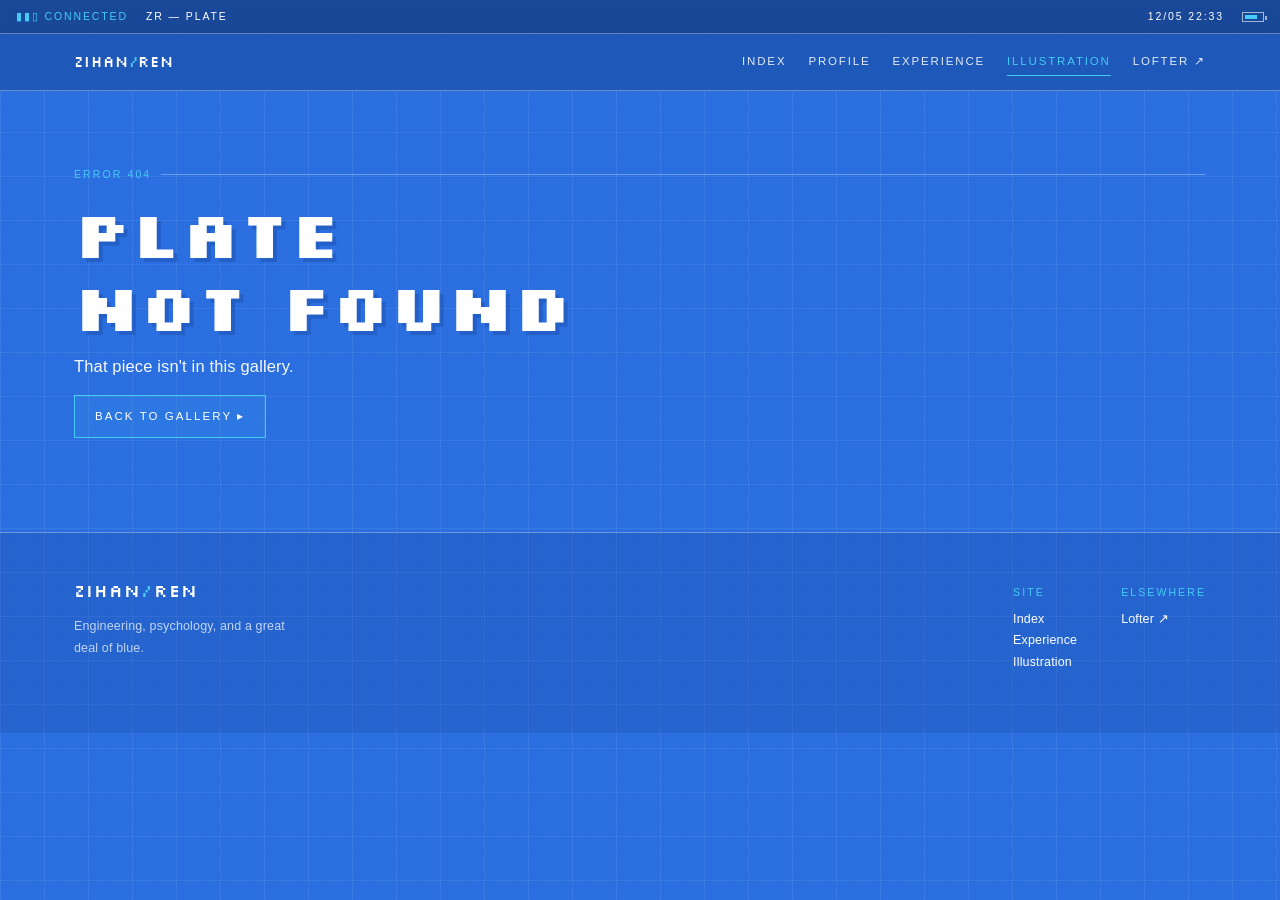
==== art.html @ 6768670b "Add personal site: profile, experience records, illustration gallery Static site in blue/white, with" ====
<!DOCTYPE html>
<html lang="en">
<head>
<meta charset="utf-8">
<meta name="viewport" content="width=device-width, initial-scale=1">
<title>Illustration — Zihan Ren</title>
<link rel="icon" href="favicon.svg" type="image/svg+xml">
<link rel="preconnect" href="https://fonts.googleapis.com">
<link rel="preconnect" href="https://fonts.gstatic.com" crossorigin>
<link href="https://fonts.googleapis.com/css2?family=Silkscreen:wght@400;700&display=swap" rel="stylesheet">
<link rel="stylesheet" href="assets/css/style.css">
</head>
<body class="page">

<div class="statusbar">
  <span class="sig">▮▮▯ CONNECTED</span>
  <span class="hide-s" id="sb">ZR — PLATE</span>
  <span class="spacer"></span>
  <span id="clock">08/24  03:27</span>
  <span class="batt"></span>
</div>

<nav class="nav">
  <div class="wrap nav-in">
    <a class="brand" href="index.html">ZIHAN<span>/</span>REN</a>
    <div class="nav-links">
      <a href="index.html">Index</a>
      <a href="index.html#profile">Profile</a>
      <a href="work.html">Experience</a>
      <a href="gallery.html" aria-current="page">Illustration</a>
      <a href="https://0609nmb.lofter.com/" target="_blank" rel="noopener">Lofter ↗</a>
    </div>
  </div>
</nav>

<main id="main"></main>

<footer>
  <div class="wrap foot">
    <div>
      <div class="brand" style="font-size:18px">ZIHAN<span>/</span>REN</div>
      <p class="small muted" style="margin-top:10px;max-width:34ch">
        Engineering, psychology, and a great deal of blue.
      </p>
    </div>
    <div class="cols">
      <div class="col">
        <span>Site</span>
        <p class="small" style="margin:0">
          <a href="index.html">Index</a><br>
          <a href="work.html">Experience</a><br>
          <a href="gallery.html">Illustration</a>
        </p>
      </div>
      <div class="col">
        <span>Elsewhere</span>
        <p class="small" style="margin:0">
          <a href="https://0609nmb.lofter.com/" target="_blank" rel="noopener">Lofter ↗</a>
        </p>
      </div>
    </div>
  </div>
</footer>

<script src="assets/js/data.js"></script>
<script src="assets/js/main.js"></script>
<script>
(function(){
  const main = document.getElementById("main");
  const id = qs("id");
  const i = ARTWORKS.findIndex(a => a.id === id);

  if(i < 0){
    main.innerHTML =
      `<section><div class="wrap">
         <div class="label">Error 404</div>
         <h1 class="display">PLATE<br>NOT FOUND</h1>
         <p class="lead">That piece isn't in this gallery.</p>
         <div class="btn-row"><a class="btn" href="gallery.html">Back to gallery ▸</a></div>
       </div></section>`;
    return;
  }

  const a    = ARTWORKS[i];
  const prev = ARTWORKS[(i - 1 + ARTWORKS.length) % ARTWORKS.length];
  const next = ARTWORKS[(i + 1) % ARTWORKS.length];

  document.title = a.title + " — Zihan Ren";
  document.getElementById("sb").textContent = "ZR — PLATE / " + String(i+1).padStart(2,"0");

  main.innerHTML = `
    <header class="detail-head">
      <div class="wrap">
        <div class="crumb">
          <a href="index.html">Index</a> &nbsp;/&nbsp;
          <a href="gallery.html">Illustration</a> &nbsp;/&nbsp; ${esc(a.id)}
        </div>
        <div class="label">Plate ${String(i+1).padStart(2,"0")}</div>
        <h1 class="display" style="font-size:clamp(24px,4.6vw,44px)">${esc(a.title)}</h1>
        <div class="metaline">
          <span><b>DATE</b> &nbsp;${esc(a.date)}</span>
          <span><b>MEDIUM</b> &nbsp;${esc(a.medium)}</span>
        </div>
      </div>
    </header>

    <section>
      <div class="wrap artview">
        <div class="artframe bracket">
          <div class="thumb-host"></div>
          <div class="cap">${esc(a.title)} — ${esc(a.date)}</div>
        </div>

        <div>
          <p class="lead" style="font-size:18px">${esc(a.tagline)}</p>
          <div class="label" style="margin-top:30px">Notes</div>
          ${a.notes.map(n => `<p>${esc(n)}</p>`).join("")}

          <div class="label" style="margin-top:30px">Palette</div>
          <div class="stack" style="gap:0;margin-bottom:22px">
            ${a.palette.map(c => `<span title="${esc(c)}" style="width:46px;height:34px;background:${esc(c)};border:1px solid rgba(255,255,255,.4)"></span>`).join("")}
          </div>

          <div class="callout">
            <div class="label">Aside</div>
            <p style="margin:0">${esc(a.aside)}</p>
          </div>

          <div class="btn-row" style="margin-top:22px">
            <a class="btn ghost" href="gallery.html">◀ All illustration</a>
            <a class="btn" href="https://0609nmb.lofter.com/" target="_blank" rel="noopener">Lofter ↗</a>
          </div>
        </div>
      </div>

      <div class="wrap">
        <div class="pager">
          <a href="art.html?id=${prev.id}">◀ ${esc(prev.title)}</a>
          <a href="art.html?id=${next.id}">${esc(next.title)} ▶</a>
        </div>
      </div>
    </section>`;

  mountArtImage(main.querySelector(".thumb-host"), a);
})();
</script>
</body>
</html>
---- assets/css/style.css ----
/* =========================================================
   ZR // personal site
   palette sampled from the blue/white dual-screen poster
   ========================================================= */

:root{
  --blue:        #2a6ee0;   /* main field  */
  --blue-deep:   #1d54b0;   /* borders / depth */
  --blue-soft:   #4b88e8;   /* hover field */
  --cyan:        #45cbf5;   /* the bright arrow */
  --cyan-soft:   #9fe3fa;
  --paper:       #e9e8e2;   /* off-white paper */
  --paper-dim:   #d8d7d0;
  --white:       #ffffff;
  --ink:         #1b1b1b;

  --line:        rgba(255,255,255,.32);
  --line-strong: rgba(255,255,255,.6);

  --sans: Arial, "Helvetica Neue", Helvetica, "Segoe UI", sans-serif;
  --pixel: "Silkscreen", "Press Start 2P", var(--sans);

  --maxw: 1180px;
  --bar: 34px;
}

*{ box-sizing:border-box; }

html{ scroll-behavior:smooth; }

body{
  margin:0;
  background:var(--blue);
  color:var(--white);
  font-family:var(--sans);
  font-size:15px;
  line-height:1.72;
  letter-spacing:.01em;
  -webkit-font-smoothing:antialiased;
}

/* blueprint grid + paper grain over the whole page */
body::before{
  content:"";
  position:fixed; inset:0;
  background-image:
    linear-gradient(rgba(255,255,255,.07) 1px, transparent 1px),
    linear-gradient(90deg, rgba(255,255,255,.07) 1px, transparent 1px);
  background-size:44px 44px;
  pointer-events:none;
  z-index:0;
}
body::after{
  content:"";
  position:fixed; inset:0;
  background-image:radial-gradient(rgba(255,255,255,.16) 1px, transparent 1px);
  background-size:3px 3px;
  opacity:.25;
  mix-blend-mode:overlay;
  pointer-events:none;
  z-index:0;
}

img{ max-width:100%; display:block; }
a{ color:inherit; }

/* ---------- layout ---------- */
.wrap{ width:100%; max-width:var(--maxw); margin:0 auto; padding:0 24px; position:relative; z-index:1; }
main{ position:relative; z-index:1; }
section{ padding:74px 0; position:relative; }
.hr{ height:1px; background:var(--line); border:0; margin:0; }

/* ---------- top status bar (poster homage) ---------- */
.statusbar{
  position:fixed; top:0; left:0; right:0; height:var(--bar);
  display:flex; align-items:center; gap:18px;
  padding:0 16px;
  background:rgba(20,58,124,.72);
  backdrop-filter:blur(6px);
  border-bottom:1px solid var(--line);
  font-size:10.5px; letter-spacing:.18em; text-transform:uppercase;
  z-index:60;
}
.statusbar .sig{ color:var(--cyan); }
.statusbar .spacer{ flex:1; }
.statusbar .batt{
  display:inline-block; width:22px; height:10px;
  border:1px solid var(--line-strong); position:relative;
}
.statusbar .batt::before{ content:""; position:absolute; inset:2px; right:6px; background:var(--cyan); }
.statusbar .batt::after{ content:""; position:absolute; right:-4px; top:3px; width:2px; height:4px; background:var(--line-strong); }

/* ---------- nav ---------- */
.nav{
  position:sticky; top:var(--bar); z-index:50;
  background:rgba(29,84,176,.82);
  backdrop-filter:blur(8px);
  border-bottom:1px solid var(--line);
}
.nav-in{ display:flex; align-items:center; gap:26px; height:56px; }
.brand{
  font-family:var(--pixel); font-size:15px; letter-spacing:.06em;
  text-decoration:none; color:var(--white); white-space:nowrap;
}
.brand span{ color:var(--cyan); }
.nav-links{ display:flex; gap:22px; margin-left:auto; flex-wrap:wrap; }
.nav-links a{
  text-decoration:none; font-size:11.5px; letter-spacing:.16em; text-transform:uppercase;
  padding:4px 0; border-bottom:1px solid transparent; opacity:.88;
}
.nav-links a:hover, .nav-links a[aria-current="page"]{ opacity:1; border-bottom-color:var(--cyan); color:var(--cyan); }

/* body offset for the fixed bar */
.page{ padding-top:var(--bar); }

/* ---------- type ---------- */
.pixel{ font-family:var(--pixel); font-weight:400; letter-spacing:.02em; line-height:1.28; }
h1.display{
  font-family:var(--pixel);
  font-size:clamp(30px, 6.4vw, 66px);
  margin:0 0 10px; line-height:1.1;
  text-shadow:4px 4px 0 rgba(29,84,176,.55);
}
h2.display{ font-family:var(--pixel); font-size:clamp(20px,3.2vw,30px); margin:0 0 6px; line-height:1.25; }
h3{ font-size:17px; margin:0 0 8px; letter-spacing:.01em; }
p{ margin:0 0 14px; }
.lead{ font-size:16.5px; max-width:62ch; opacity:.96; }
.muted{ opacity:.72; }
.small{ font-size:12.5px; }

.label{
  font-size:10.5px; letter-spacing:.2em; text-transform:uppercase;
  color:var(--cyan); display:flex; align-items:center; gap:10px; margin-bottom:14px;
}
.label::after{ content:""; flex:1; height:1px; background:var(--line); }

.jp{ font-size:11px; letter-spacing:.34em; opacity:.6; }

/* ---------- windows / "folders" ---------- */
.win{
  border:1px solid var(--line-strong);
  background:rgba(255,255,255,.06);
  position:relative;
}
.win-bar{
  display:flex; align-items:center; gap:10px;
  height:30px; padding:0 10px;
  border-bottom:1px solid var(--line-strong);
  background:rgba(255,255,255,.1);
  font-size:10.5px; letter-spacing:.18em; text-transform:uppercase;
}
.win-bar .dots{ display:flex; gap:5px; margin-left:auto; opacity:.85; }
.win-bar .dots i{ width:9px; height:9px; border:1px solid var(--line-strong); display:block; }
.win-bar .dots i:last-child{ background:var(--cyan); border-color:var(--cyan); }
.win-body{ padding:22px; }

.bracket{ position:relative; }
.bracket::before, .bracket::after{
  content:""; position:absolute; width:14px; height:14px; border:1px solid var(--cyan);
}
.bracket::before{ top:-1px; left:-1px; border-right:0; border-bottom:0; }
.bracket::after{ bottom:-1px; right:-1px; border-left:0; border-top:0; }

/* ---------- hero ---------- */
.hero{ padding:0; border-bottom:1px solid var(--line); }
.hero-grid{ display:grid; grid-template-columns:1.05fr 1fr; min-height:clamp(540px, calc(100vh - var(--bar) - 56px), 820px); }
.hero-left{
  background:var(--paper); color:var(--ink);
  padding:56px 44px; display:flex; flex-direction:column; justify-content:center;
  position:relative; overflow:hidden;
}
.hero-left::before{
  content:""; position:absolute; inset:0;
  background-image:
    linear-gradient(rgba(42,110,224,.12) 1px, transparent 1px),
    linear-gradient(90deg, rgba(42,110,224,.12) 1px, transparent 1px);
  background-size:34px 34px;
}
.hero-left > *{ position:relative; }
.hero-left .label{ color:var(--blue); }
.hero-left .label::after{ background:rgba(27,27,27,.2); }
.hero-left h1.display{ color:var(--blue-deep); text-shadow:4px 4px 0 rgba(69,203,245,.5); }
.hero-name-cn{ font-size:12px; letter-spacing:.4em; color:var(--blue); opacity:.8; margin-bottom:26px; }
.hero-blueprint{ margin-top:30px; max-width:420px; }
.hero-right{
  padding:56px 44px; display:flex; flex-direction:column; justify-content:center; gap:16px;
  position:relative;
}
.hero-right::after{
  content:""; position:absolute; right:0; top:0; bottom:0; width:180px;
  background-image:radial-gradient(var(--cyan) 1.4px, transparent 1.4px);
  background-size:9px 9px; opacity:.22; pointer-events:none;
}
.chatline{
  border:1px solid var(--line-strong); padding:7px 14px; font-size:11px;
  letter-spacing:.16em; text-transform:uppercase; display:inline-flex; gap:10px; align-items:center;
  width:fit-content;
}
.bubble{
  border:1px solid var(--line-strong); background:rgba(255,255,255,.09);
  padding:20px 22px; max-width:520px; position:relative;
}
.bubble .who{ font-size:10.5px; letter-spacing:.2em; color:var(--cyan); margin-bottom:8px; }

.arrow-row{ display:flex; align-items:center; gap:14px; margin-top:8px; }
.arrow{ color:var(--cyan); font-size:20px; line-height:1; }

/* ---------- buttons ---------- */
.btn{
  display:inline-flex; align-items:center; gap:10px;
  border:1px solid var(--cyan); color:var(--white);
  padding:11px 20px; text-decoration:none;
  font-size:11.5px; letter-spacing:.18em; text-transform:uppercase;
  background:rgba(69,203,245,.1);
  transition:background .18s ease, transform .18s ease, color .18s ease;
}
.btn:hover{ background:var(--cyan); color:#0e3a6b; transform:translateX(3px); }
.btn.ghost{ border-color:var(--line-strong); background:transparent; }
.btn.ghost:hover{ border-color:var(--cyan); background:rgba(69,203,245,.12); color:var(--white); }
.btn-row{ display:flex; gap:14px; flex-wrap:wrap; margin-top:8px; }

/* ---------- folder tiles ---------- */
.folders{ display:grid; grid-template-columns:repeat(auto-fit,minmax(230px,1fr)); gap:18px; }
.folder{
  text-decoration:none; color:var(--white);
  border:1px solid var(--line-strong); background:rgba(255,255,255,.06);
  padding:20px 20px 22px; position:relative; overflow:hidden;
  transition:background .2s ease, transform .2s ease, border-color .2s ease;
}
.folder::before{
  content:""; position:absolute; top:0; left:0; width:64px; height:6px;
  background:var(--cyan); opacity:.9;
}
.folder:hover{ background:rgba(69,203,245,.14); border-color:var(--cyan); transform:translateY(-3px); }
.folder .idx{ font-family:var(--pixel); font-size:11px; color:var(--cyan); }
.folder h3{ margin:14px 0 6px; font-size:16px; }
.folder .go{ font-size:11px; letter-spacing:.18em; text-transform:uppercase; color:var(--cyan); margin-top:14px; display:block; }

/* ---------- data rows (experience list) ---------- */
.rows{ border:1px solid var(--line-strong); border-bottom:0; }
.row{
  display:grid; grid-template-columns:64px 1fr 220px 130px 26px;
  gap:16px; align-items:center;
  padding:16px 18px; border-bottom:1px solid var(--line);
  text-decoration:none; color:var(--white);
  transition:background .16s ease, padding-left .16s ease;
}
.row:hover{ background:rgba(69,203,245,.14); padding-left:26px; }
.row .no{ font-family:var(--pixel); font-size:11px; color:var(--cyan); }
.row .ttl{ font-size:15.5px; font-weight:bold; }
.row .sub{ font-size:12px; opacity:.75; font-weight:normal; display:block; margin-top:2px; }
.row .org{ font-size:12.5px; opacity:.85; }
.row .date{ font-size:11px; letter-spacing:.1em; opacity:.7; text-transform:uppercase; }
.row .arr{ color:var(--cyan); text-align:right; }

.tabs{ display:flex; gap:8px; flex-wrap:wrap; margin-bottom:22px; }
.tab{
  border:1px solid var(--line-strong); background:transparent; color:var(--white);
  font-family:var(--sans); font-size:11px; letter-spacing:.16em; text-transform:uppercase;
  padding:8px 15px; cursor:pointer; transition:all .16s ease;
}
.tab:hover{ border-color:var(--cyan); }
.tab.on{ background:var(--cyan); color:#0e3a6b; border-color:var(--cyan); }

/* ---------- gallery ---------- */
.gal{ display:grid; grid-template-columns:repeat(auto-fill,minmax(280px,1fr)); gap:26px; }
.card{
  text-decoration:none; color:var(--white); display:block;
  border:1px solid var(--line-strong); background:var(--paper);
  transition:transform .2s ease, border-color .2s ease;
  position:relative;
}
.card:hover{ transform:translateY(-4px); border-color:var(--cyan); }
.card .thumb{
  aspect-ratio:4/5; background:var(--paper-dim); overflow:hidden; position:relative;
  display:flex; align-items:center; justify-content:center;
}
.card .thumb img{ width:100%; height:100%; object-fit:cover; }
.card .meta{ padding:14px 16px 16px; background:rgba(0,0,0,.0); color:var(--ink); border-top:1px solid rgba(27,27,27,.15); }
.card .meta h3{ font-size:15px; margin:0 0 4px; color:var(--blue-deep); }
.card .meta .date{ font-size:11px; letter-spacing:.14em; text-transform:uppercase; opacity:.65; }
.card .tagline{ font-size:12.5px; opacity:.8; margin-top:8px; }

.ph{
  width:100%; height:100%; display:flex; flex-direction:column; gap:8px;
  align-items:center; justify-content:center; text-align:center;
  color:var(--blue-deep); background:
    repeating-linear-gradient(45deg, rgba(42,110,224,.08) 0 10px, transparent 10px 20px), var(--paper-dim);
  font-size:11px; letter-spacing:.16em; text-transform:uppercase; padding:20px;
}
.ph b{ font-family:var(--pixel); font-size:12px; letter-spacing:0; }
.ph code{ font-size:10.5px; letter-spacing:0; opacity:.75; word-break:break-all; }

/* ---------- detail pages ---------- */
.detail-head{ padding:54px 0 34px; border-bottom:1px solid var(--line); }
.crumb{ font-size:11px; letter-spacing:.18em; text-transform:uppercase; opacity:.72; margin-bottom:18px; }
.crumb a{ text-decoration:none; }
.crumb a:hover{ color:var(--cyan); }
.metaline{ display:flex; gap:26px; flex-wrap:wrap; font-size:12px; letter-spacing:.1em; text-transform:uppercase; opacity:.85; margin-top:14px; }
.metaline b{ color:var(--cyan); font-weight:normal; }

.two{ display:grid; grid-template-columns:1.6fr 1fr; gap:44px; align-items:start; }
.bullets{ list-style:none; padding:0; margin:0; }
.bullets li{ position:relative; padding-left:24px; margin-bottom:12px; }
.bullets li::before{ content:"▸"; position:absolute; left:0; color:var(--cyan); }
.callout{
  border:1px solid var(--cyan); background:rgba(69,203,245,.1);
  padding:18px 20px; margin-top:8px;
}
.callout .label{ margin-bottom:8px; }
.stack{ display:flex; flex-wrap:wrap; gap:8px; }
.chip{
  border:1px solid var(--line-strong); padding:5px 11px; font-size:11px;
  letter-spacing:.12em; text-transform:uppercase;
}

.artview{ display:grid; grid-template-columns:1.15fr 1fr; gap:44px; align-items:start; }
.artframe{ border:1px solid var(--line-strong); background:var(--paper); padding:14px; position:sticky; top:110px; }
.artframe img{ width:100%; }
.artframe .cap{ color:var(--ink); font-size:11px; letter-spacing:.14em; text-transform:uppercase; margin-top:12px; opacity:.7; }

.pager{ display:flex; justify-content:space-between; gap:16px; padding:30px 0 0; border-top:1px solid var(--line); margin-top:44px; flex-wrap:wrap; }
.pager a{ text-decoration:none; font-size:11.5px; letter-spacing:.16em; text-transform:uppercase; }
.pager a:hover{ color:var(--cyan); }

/* ---------- footer ---------- */
footer{
  border-top:1px solid var(--line); margin-top:20px; padding:42px 0 60px;
  background:rgba(29,84,176,.35); position:relative; z-index:1;
}
.foot{ display:flex; justify-content:space-between; gap:30px; flex-wrap:wrap; align-items:flex-end; }
.foot a{ text-decoration:none; }
.foot a:hover{ color:var(--cyan); }
.foot .cols{ display:flex; gap:44px; flex-wrap:wrap; }
.foot .col span{ display:block; font-size:10.5px; letter-spacing:.2em; text-transform:uppercase; color:var(--cyan); margin-bottom:8px; }

/* ---------- misc ---------- */
.slash{
  height:5px; width:100%;
  background:repeating-linear-gradient(115deg, var(--cyan) 0 22px, transparent 22px 44px);
  opacity:.85;
}
.grid2{ display:grid; grid-template-columns:repeat(auto-fit,minmax(260px,1fr)); gap:26px; }
.edu{ border-left:2px solid var(--cyan); padding:2px 0 2px 18px; margin-bottom:26px; }
.edu h3{ margin-bottom:2px; }
.edu .when{ font-size:11.5px; letter-spacing:.14em; text-transform:uppercase; opacity:.7; }

/* ---------- responsive ---------- */
@media (max-width:900px){
  .hero-grid{ grid-template-columns:1fr; }
  .hero-left, .hero-right{ padding:44px 24px; }
  .two, .artview{ grid-template-columns:1fr; gap:28px; }
  .artframe{ position:static; }
  .row{ grid-template-columns:38px 1fr 20px; }
  .row .org, .row .date{ display:none; }
  .nav-in{ height:auto; padding:10px 0; flex-wrap:wrap; gap:10px; }
  .nav-links{ margin-left:0; gap:16px; }
  .statusbar .hide-s{ display:none; }
}

/* artwork frame on the detail page */
.artframe{ text-align:center; }
.artframe .thumb-host{ min-height:320px; display:block; }
.artframe .thumb-host img{ width:auto; max-width:100%; max-height:74vh; height:auto; margin:0 auto; }
.ph{ min-height:260px; }
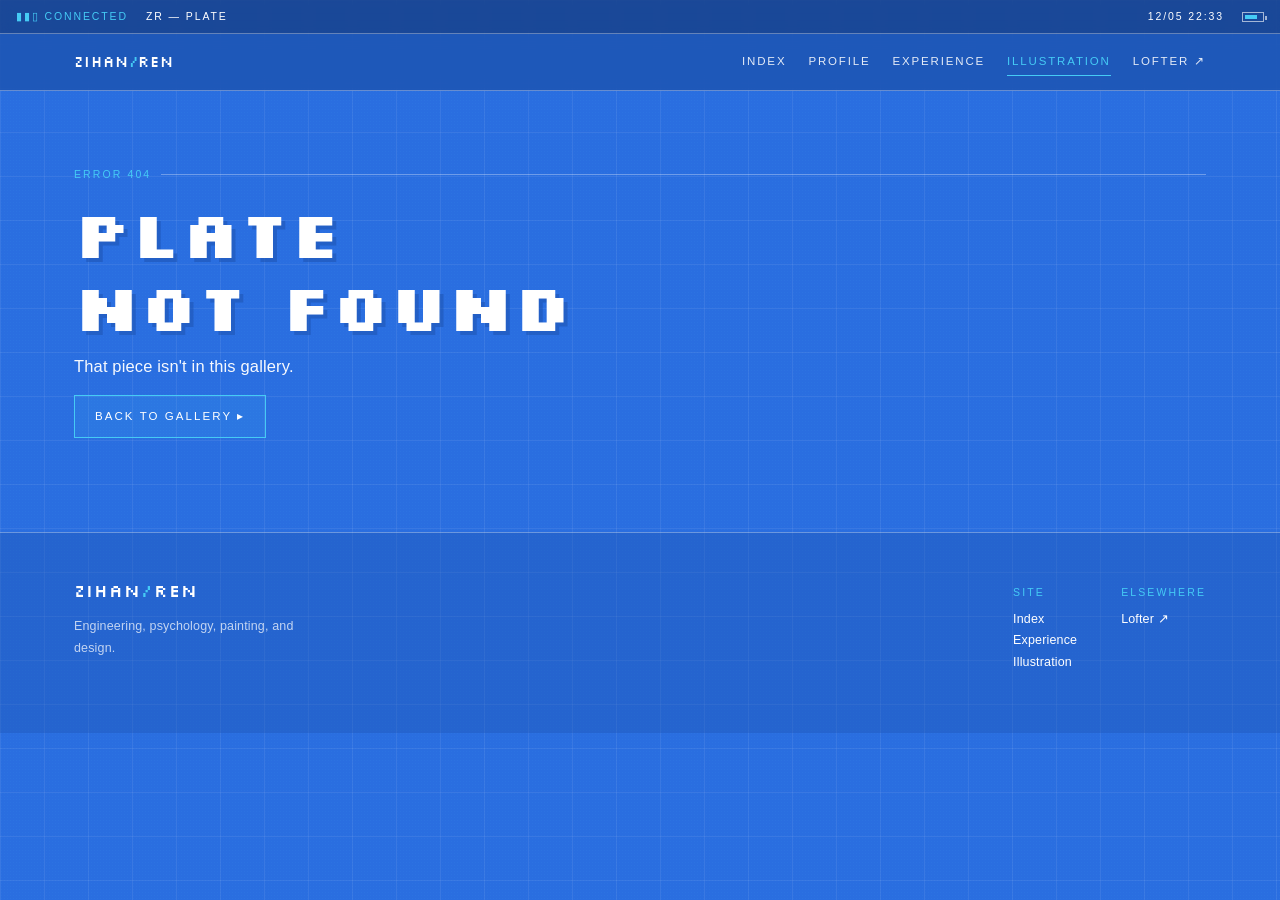
==== commit 581f843b: "Expand Wordplay and merchandise records into full case studies Rewrites the two Wordplay research en" ====
--- a/art.html
+++ b/art.html
@@ -40,7 +40,7 @@
     <div>
       <div class="brand" style="font-size:18px">ZIHAN<span>/</span>REN</div>
       <p class="small muted" style="margin-top:10px;max-width:34ch">
-        Engineering, psychology, and a great deal of blue.
+        Engineering, psychology, painting, and design.
       </p>
     </div>
     <div class="cols">
--- a/assets/css/style.css
+++ b/assets/css/style.css
@@ -363,3 +363,53 @@
 .artframe .thumb-host{ min-height:320px; display:block; }
 .artframe .thumb-host img{ width:auto; max-width:100%; max-height:74vh; height:auto; margin:0 auto; }
 .ph{ min-height:260px; }
+
+/* ---------- portfolio detail: about block, sections, figures ---------- */
+.about{
+  border-left:2px solid var(--cyan);
+  padding:2px 0 2px 20px;
+  margin:32px 0 8px;
+}
+.about p{ font-size:14px; opacity:.9; max-width:62ch; }
+.linkrow{ display:flex; gap:18px; flex-wrap:wrap; margin-bottom:4px; }
+.linkrow a{
+  font-size:11.5px; letter-spacing:.14em; text-transform:uppercase;
+  text-decoration:none; color:var(--cyan); border-bottom:1px solid transparent;
+}
+.linkrow a:hover{ border-bottom-color:var(--cyan); }
+
+.sec{ padding:30px 0 0; }
+.sec p{ max-width:66ch; }
+.sec .bullets{ margin-top:14px; }
+
+.fig{
+  margin:22px 0 0;
+  border:1px solid var(--line-strong);
+  background:var(--paper);
+  padding:10px;
+}
+.fig img{ width:100%; height:auto; }
+.fig figcaption{
+  color:var(--ink); opacity:.7;
+  font-size:11px; letter-spacing:.1em; text-transform:uppercase;
+  padding:10px 4px 2px;
+}
+.fig-wide{ background:var(--white); }
+
+.figgrid{
+  display:grid; grid-template-columns:repeat(auto-fit,minmax(230px,1fr));
+  gap:16px; margin-top:22px; align-items:start;
+}
+.figgrid .fig{ margin:0; }
+
+@media (max-width:900px){
+  .figgrid{ grid-template-columns:1fr; }
+}
+
+/* ---------- case-study layout (portfolio records) ---------- */
+.case{ max-width:940px; }
+.case > .lead, .case .sec p, .case .sec .bullets, .case .about p{ max-width:68ch; }
+.case .fig{ margin-top:26px; }
+.case .sec{ padding-top:38px; }
+.toolstrip{ margin-top:46px; padding-top:26px; border-top:1px solid var(--line); }
+.pager{ margin-bottom:10px; }
